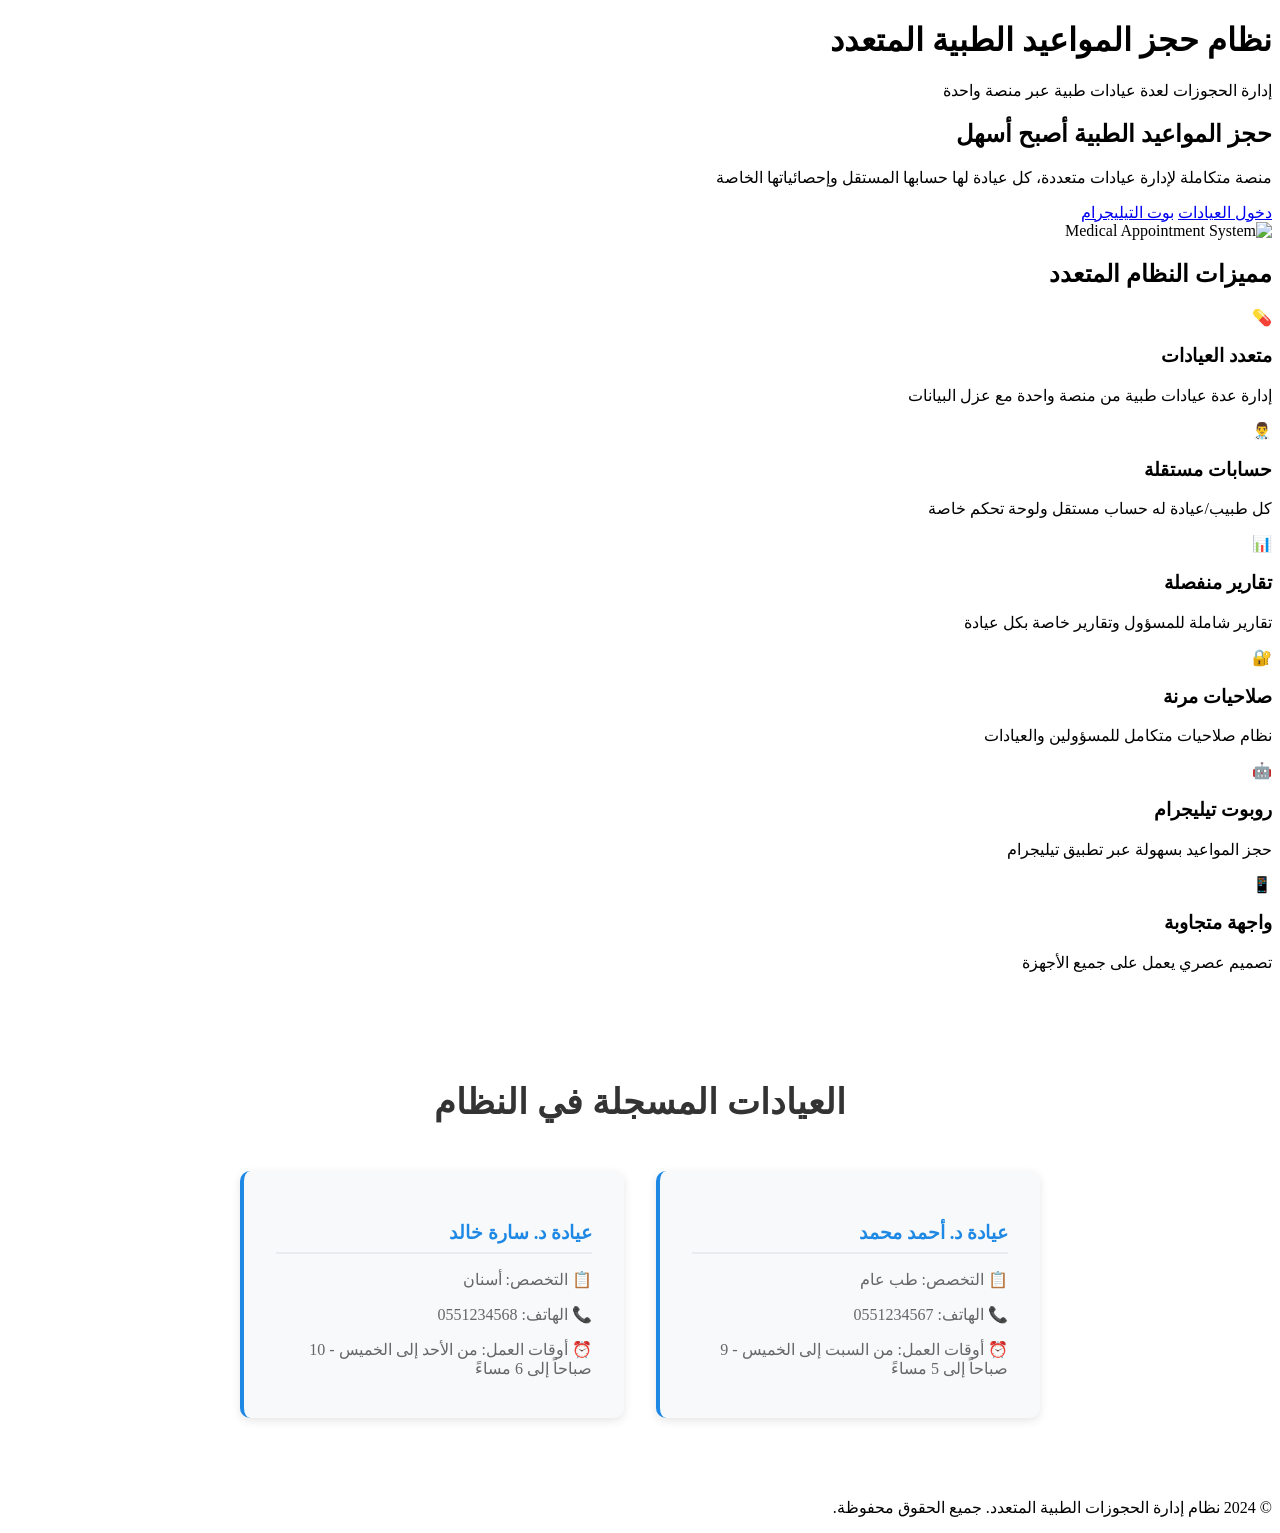
==== templates/index.html @ 05dc5fec "Add files via upload" ====
<!DOCTYPE html>
<html lang="ar" dir="rtl">
<head>
    <meta charset="UTF-8">
    <meta name="viewport" content="width=device-width, initial-scale=1.0">
    <title>نظام حجز المواعيد الطبية - متعدد العيادات MediBook</title>
    <link rel="stylesheet" href="{{ url_for('static', filename='style.css') }}">
    <link href="https://fonts.googleapis.com/css2?family=Tajawal:wght@300;400;500;700&display=swap" rel="stylesheet">
</head>
<body>
    <header>
        <div class="container">
            <h1>نظام حجز المواعيد الطبية المتعدد</h1>
            <p>إدارة الحجوزات لعدة عيادات طبية عبر منصة واحدة</p>
        </div>
    </header>

    <section class="hero">
        <div class="container">
            <div class="hero-content">
                <h2>حجز المواعيد الطبية أصبح أسهل</h2>
                <p>منصة متكاملة لإدارة عيادات متعددة، كل عيادة لها حسابها المستقل وإحصائياتها الخاصة</p>
                <div class="buttons">
                    <a href="/login" class="btn btn-primary">دخول العيادات</a>
                    <a href="https://t.me/HaGzTeleBot" class="btn btn-secondary">بوت التيليجرام</a>
                </div>
            </div>
            <div class="hero-image">
                <img src="https://cdn-icons-png.flaticon.com/512/2964/2964518.png" alt="Medical Appointment System">
            </div>
        </div>
    </section>

    <section class="features">
        <div class="container">
            <h2>مميزات النظام المتعدد</h2>
            <div class="features-grid">
                <div class="feature">
                    <div class="icon">💊</div>
                    <h3>متعدد العيادات</h3>
                    <p>إدارة عدة عيادات طبية من منصة واحدة مع عزل البيانات</p>
                </div>
                <div class="feature">
                    <div class="icon">👨‍⚕️</div>
                    <h3>حسابات مستقلة</h3>
                    <p>كل طبيب/عيادة له حساب مستقل ولوحة تحكم خاصة</p>
                </div>
                <div class="feature">
                    <div class="icon">📊</div>
                    <h3>تقارير منفصلة</h3>
                    <p>تقارير شاملة للمسؤول وتقارير خاصة بكل عيادة</p>
                </div>
                <div class="feature">
                    <div class="icon">🔐</div>
                    <h3>صلاحيات مرنة</h3>
                    <p>نظام صلاحيات متكامل للمسؤولين والعيادات</p>
                </div>
                <div class="feature">
                    <div class="icon">🤖</div>
                    <h3>روبوت تيليجرام</h3>
                    <p>حجز المواعيد بسهولة عبر تطبيق تيليجرام</p>
                </div>
                <div class="feature">
                    <div class="icon">📱</div>
                    <h3>واجهة متجاوبة</h3>
                    <p>تصميم عصري يعمل على جميع الأجهزة</p>
                </div>
            </div>
        </div>
    </section>

    <section class="clinics-preview">
        <div class="container">
            <h2>العيادات المسجلة في النظام</h2>
            <div class="clinics-grid">
                <div class="clinic-card">
                    <h3>عيادة د. أحمد محمد</h3>
                    <p>📋 التخصص: طب عام</p>
                    <p>📞 الهاتف: 0551234567</p>
                    <p>⏰ أوقات العمل: من السبت إلى الخميس - 9 صباحاً إلى 5 مساءً</p>
                </div>
                <div class="clinic-card">
                    <h3>عيادة د. سارة خالد</h3>
                    <p>📋 التخصص: أسنان</p>
                    <p>📞 الهاتف: 0551234568</p>
                    <p>⏰ أوقات العمل: من الأحد إلى الخميس - 10 صباحاً إلى 6 مساءً</p>
                </div>
            </div>
        </div>
    </section>

    <footer>
        <div class="container">
            <p>© 2024 نظام إدارة الحجوزات الطبية المتعدد. جميع الحقوق محفوظة.</p>
        </div>
    </footer>

    <style>
        .clinics-preview {
            padding: 4rem 0;
            background: white;
        }

        .clinics-preview h2 {
            text-align: center;
            font-size: 2.2rem;
            margin-bottom: 3rem;
            color: #333;
        }

        .clinics-grid {
            display: grid;
            grid-template-columns: repeat(auto-fit, minmax(300px, 1fr));
            gap: 2rem;
            max-width: 800px;
            margin: 0 auto;
        }

        .clinic-card {
            background: #f8f9fa;
            padding: 2rem;
            border-radius: 10px;
            border-left: 4px solid #1e88e5;
            box-shadow: 0 3px 10px rgba(0,0,0,0.1);
        }

        .clinic-card h3 {
            color: #1e88e5;
            margin-bottom: 1rem;
            border-bottom: 2px solid #e9ecef;
            padding-bottom: 0.5rem;
        }

        .clinic-card p {
            margin-bottom: 0.5rem;
            color: #666;
        }
    </style>
</body>
</html>
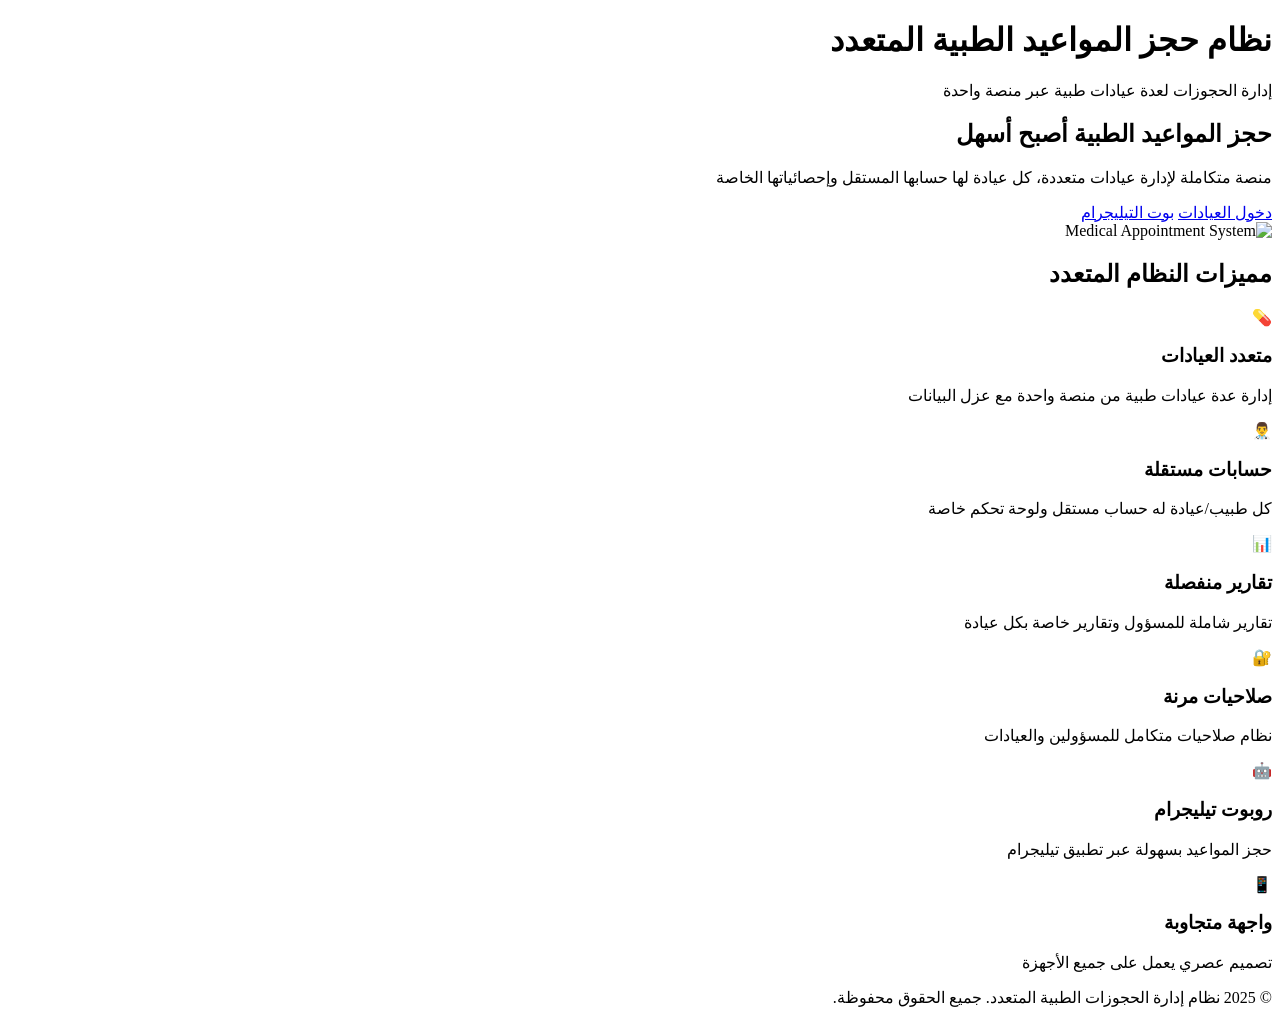
==== commit e60b2fc5: "Update project files and remove old ads" ====
--- a/templates/index.html
+++ b/templates/index.html
@@ -69,29 +69,9 @@
         </div>
     </section>
 
-    <section class="clinics-preview">
-        <div class="container">
-            <h2>العيادات المسجلة في النظام</h2>
-            <div class="clinics-grid">
-                <div class="clinic-card">
-                    <h3>عيادة د. أحمد محمد</h3>
-                    <p>📋 التخصص: طب عام</p>
-                    <p>📞 الهاتف: 0551234567</p>
-                    <p>⏰ أوقات العمل: من السبت إلى الخميس - 9 صباحاً إلى 5 مساءً</p>
-                </div>
-                <div class="clinic-card">
-                    <h3>عيادة د. سارة خالد</h3>
-                    <p>📋 التخصص: أسنان</p>
-                    <p>📞 الهاتف: 0551234568</p>
-                    <p>⏰ أوقات العمل: من الأحد إلى الخميس - 10 صباحاً إلى 6 مساءً</p>
-                </div>
-            </div>
-        </div>
-    </section>
-
     <footer>
         <div class="container">
-            <p>© 2024 نظام إدارة الحجوزات الطبية المتعدد. جميع الحقوق محفوظة.</p>
+            <p>© 2025 نظام إدارة الحجوزات الطبية المتعدد. جميع الحقوق محفوظة.</p>
         </div>
     </footer>
 
